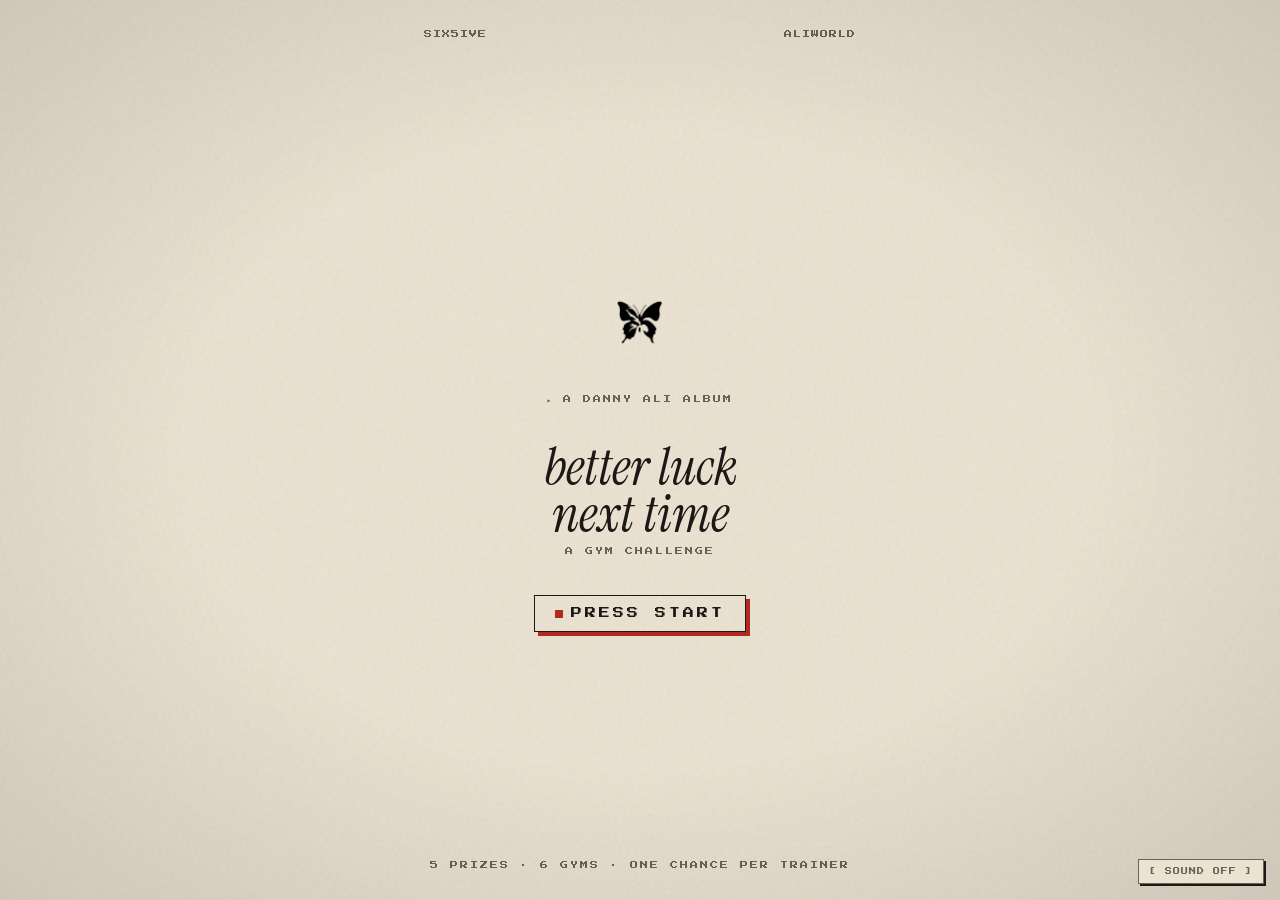
==== index.html @ f15f742d "launch BLNT" ====
<!DOCTYPE html>
<html lang="en">
<head>
<meta charset="UTF-8">
<meta name="viewport" content="width=device-width, initial-scale=1.0, viewport-fit=cover">
<meta name="theme-color" content="#ebe2d2">
<title>BETTER LUCK NEXT TIME — aliworld</title>
<link rel="preconnect" href="https://fonts.googleapis.com">
<link rel="preconnect" href="https://fonts.gstatic.com" crossorigin>
<link href="https://fonts.googleapis.com/css2?family=Press+Start+2P&family=Instrument+Serif:ital@0;1&family=Caveat:wght@400&family=JetBrains+Mono:wght@300;400&display=swap" rel="stylesheet">
<link rel="stylesheet" href="styles/base.css">
<link rel="stylesheet" href="styles/game.css">
</head>
<body>

<button id="mute-btn" class="mute">[ sound off ]</button>

<div class="app">

<!-- ============= TITLE SCREEN ============= -->
<div id="screen-title" class="screen active">
  <div class="sys">
    <span>six5ive</span>
    <span>aliworld</span>
  </div>

  <div class="core">
    <img src="assets/butterfly.png" class="butterfly" alt="">
    <div class="album-mark">▸ a danny ali album</div>
    <div>
      <h1 class="title">better luck<br>next time</h1>
      <div class="by">a gym challenge</div>
    </div>
    <button id="title-start" class="start-btn">
      <span class="blink"></span>press start
    </button>
  </div>

  <div id="title-foot" class="foot">5 prizes · 6 gyms · one chance per trainer</div>
</div>

<!-- ============= COLD OPEN ============= -->
<div id="screen-coldopen" class="screen dark">
  <div class="sys">
    <span>aliworld / unknown</span>
    <span>?:??</span>
  </div>

  <div class="room">
    <div class="walls"></div>
    <div id="coldopen-narration" class="narration"></div>
    <div id="coldopen-wild" class="wild" style="display:none">
      <div class="wild-sprite"><img src="assets/sprites/creature-omen.png" alt=""></div>
      <div class="wild-text">a wild thing<br><span class="red">appeared.</span></div>
    </div>
  </div>

  <div id="coldopen-battle" class="battle-ui" style="display:none">
    <div>
      <div class="hp-row">
        <span>you</span>
        <span class="red">hp critical</span>
      </div>
      <div class="hp-bar"></div>
    </div>

    <div class="moves-cold">
      <button id="coldopen-strike" class="move-cold">
        <span>strike</span>
        <span class="arrow">▸</span>
      </button>
      <button class="move-cold disabled">slip · locked</button>
      <button class="move-cold disabled">lock in · locked</button>
      <button class="move-cold disabled">fold · locked</button>
    </div>

    <div class="footer-line">no way out but through.</div>
  </div>
</div>

<!-- ============= TITLE CARD (transition after cold open) ============= -->
<div id="screen-titlecard" class="screen">
  <div class="title-big">better luck<br>next time</div>
  <button id="title-card-continue" class="btn" style="opacity: 0; transition: opacity 1s; max-width: 280px;">▸ continue</button>
</div>

<!-- ============= TRAINER CARD ============= -->
<div id="screen-trainer" class="screen">
  <div class="sys">
    <span>aliworld / arrival</span>
    <span>trainer registration</span>
  </div>

  <div class="head">
    <div class="pre">▸ track 03 plays</div>
    <h1>what's yo name?</h1>
    <div class="sub">tell aliworld who you are</div>
  </div>

  <div class="card">
    <div class="card-header">
      <div class="card-title">trainer card</div>
      <div class="card-id">id no.<span class="num">#000247</span></div>
    </div>

    <div class="card-row">
      <div class="portrait">
        <img src="assets/sprites/player.png" alt="">
      </div>
      <div class="fields">
        <div class="field">
          <label>name</label>
          <input id="trainer-name" type="text" placeholder="any name will do" maxlength="20">
        </div>
        <div class="field">
          <label>where to find you</label>
          <input id="trainer-email" type="email" placeholder="your email">
        </div>
      </div>
    </div>

    <div class="meta-grid">
      <div class="meta-item">
        <span class="meta-label">region</span>
        <span class="meta-value">aliworld</span>
      </div>
      <div class="meta-item">
        <span class="meta-label">status</span>
        <span class="meta-value red">unproven</span>
      </div>
      <div class="meta-item">
        <span class="meta-label">badges</span>
        <span class="meta-value">0 / 6</span>
      </div>
      <div class="meta-item">
        <span class="meta-label">prize</span>
        <span class="meta-value red">unclaimed</span>
      </div>
    </div>

    <div id="consent-toggle" class="consent">
      <span class="check"></span>
      <span>emails about prizes &amp; the album. one prize per trainer.</span>
    </div>
  </div>

  <button id="trainer-submit" class="btn">▸ enter aliworld</button>
  <div id="trainer-next" class="next">next prize · <span class="red">sticker pack</span></div>
</div>

<!-- ============= STARTER SELECT ============= -->
<div id="screen-starter" class="screen">
  <div class="sys">
    <span>aliworld / step 1</span>
    <span>trainer #247</span>
  </div>

  <div class="head">
    <div class="pre">▸ choose your starter</div>
    <h1>only one walks<br>with you</h1>
    <div class="sub">no take backs</div>
  </div>

  <div class="creatures">
    <div class="creature" data-starter="vesper">
      <div class="sprite-mini"><img src="assets/sprites/creature-vesper.png" alt=""></div>
      <div class="meta">
        <div class="name">vesper</div>
        <div class="type">memory / dusk</div>
        <div class="lyric">— for those who survive</div>
      </div>
      <div class="arrow">▸</div>
    </div>
    <div class="creature" data-starter="omen">
      <div class="sprite-mini"><img src="assets/sprites/creature-omen.png" alt=""></div>
      <div class="meta">
        <div class="name">omen</div>
        <div class="type">sign / luck</div>
        <div class="lyric">— for those who walk before the storm</div>
      </div>
      <div class="arrow">▸</div>
    </div>
    <div class="creature" data-starter="hunger">
      <div class="sprite-mini"><img src="assets/sprites/creature-hunger.png" alt=""></div>
      <div class="meta">
        <div class="name">hunger</div>
        <div class="type">heart / risk</div>
        <div class="lyric">— for those who can't wait</div>
      </div>
      <div class="arrow">▸</div>
    </div>
  </div>

  <div class="submit">
    <div class="pick-line">picked · <span class="red" id="starter-pick">none</span></div>
    <button id="starter-submit" class="btn">▸ choose your starter</button>
  </div>
</div>

<!-- ============= WORLD MAP ============= -->
<div id="screen-map" class="screen">
  <div class="sys">
    <span>aliworld / map</span>
    <span>trainer</span>
  </div>

  <div class="head">
    <div id="map-track" class="pre">▸ track 04 plays</div>
    <h1 id="map-title">find my way</h1>
    <div class="sub">six gyms stand between you and danny</div>
  </div>

  <div class="progress">
    <span class="progress-label">badges</span>
    <div id="map-badges" class="badges-row"></div>
  </div>

  <div id="map-gyms" class="gyms"></div>

  <div id="map-message" class="next-msg"></div>
  <button id="map-enter" class="btn">▸ enter gym 1</button>
</div>

<!-- ============= BATTLE ============= -->
<div id="screen-battle" class="screen">
  <div class="sys">
    <span>aliworld / battle</span>
    <span id="battle-run">run #01</span>
  </div>

  <div class="gym-head">
    <div id="battle-gym-num" class="gym-meta">gym 1 / 6</div>
    <div id="battle-gym-name" class="gym-name">hold me back</div>
  </div>

  <div class="arena">
    <!-- opponent (top) -->
    <div class="combatant opp">
      <div class="sprite-box">
        <img src="" alt="">
      </div>
      <div class="info">
        <div class="info-row">
          <div>
            <div id="opp-role" class="role">the gatekeeper sends</div>
            <div id="opp-name" class="creature-name">stonemaw</div>
          </div>
          <div id="opp-lvl" class="lvl">l10</div>
        </div>
        <div class="hp-row">
          <span class="hp-label">hp</span>
          <div class="hp-bar"><div id="opp-hp-fill" class="hp-fill" style="width: 100%"></div></div>
        </div>
        <div id="opp-hp-text" class="hp-text">100 / 100</div>
      </div>
    </div>

    <!-- player (bottom) -->
    <div class="combatant you">
      <div class="sprite-box">
        <img src="" alt="">
      </div>
      <div class="info">
        <div class="info-row">
          <div id="you-lvl" class="lvl">l8</div>
          <div>
            <div class="role">you sent</div>
            <div id="you-name" class="creature-name">vesper</div>
          </div>
        </div>
        <div class="hp-row">
          <span class="hp-label">hp</span>
          <div class="hp-bar"><div id="you-hp-fill" class="hp-fill" style="width: 100%"></div></div>
        </div>
        <div id="you-hp-text" class="hp-text">100 / 100</div>
      </div>
    </div>
  </div>

  <div id="battle-log" class="log"></div>

  <div id="battle-moves" class="moves">
    <button class="move" data-move="strike">strike<span class="pp">15-25 dmg</span></button>
    <button class="move" data-move="slip">slip<span class="pp">halve next hit</span></button>
    <button class="move" data-move="lockin">lock in<span class="pp">1.5x next strike</span></button>
    <button class="move danger" data-move="fold">fold<span class="pp">forfeit run</span></button>
  </div>
</div>

<!-- ============= LOSS ============= -->
<div id="screen-loss" class="screen">
  <div class="sys">
    <span>aliworld / ended</span>
    <span>run ended</span>
  </div>

  <div class="head">
    <div class="pre">▸ <span id="loss-creature">your starter</span> fainted</div>
    <h1>better luck<br>next time</h1>
  </div>

  <div class="card">
    <div class="card-inner">
      <div class="card-top">
        <div>
          fell at
          <span class="red" id="loss-gym-num">gym 1</span>
        </div>
        <div>
          card
          <span class="red" id="loss-card-num">#000001</span>
        </div>
      </div>

      <div class="card-center">
        <img src="assets/butterfly.png" class="card-butterfly" alt="">
        <div class="verdict-serif">almost.<br>not yet.</div>
        <div id="loss-badges" class="badges-card-row"></div>
        <div id="loss-cleared" class="stat-line">0 / 6 cleared</div>
        <div id="loss-lore" class="lore">better luck doesn't come twice.</div>
      </div>

      <div class="card-bottom">
        <div class="tags">
          <span class="red">@officialdannyali</span><br>
          <span class="red">@ssix5ive</span>
        </div>
        <div class="signature">— d.a.</div>
      </div>
    </div>
  </div>

  <div class="actions">
    <button id="loss-share" class="btn">▸ share to ig story</button>
    <div class="action-row">
      <button id="loss-again" class="btn btn-ghost">play again</button>
      <button id="loss-exit" class="btn btn-ghost">exit</button>
    </div>
  </div>
</div>

<!-- ============= CHAMPION ============= -->
<div id="screen-champion" class="screen">
  <div class="sys">
    <span>aliworld / champion</span>
    <span>run cleared</span>
  </div>

  <div class="butterfly-wrap">
    <div class="butterfly-rings">
      <div class="ring"></div>
      <div class="ring"></div>
      <div class="ring"></div>
    </div>
    <img src="assets/butterfly.png" class="butterfly" alt="">
  </div>

  <div class="head">
    <div class="pre">▸ danny ali defeated</div>
    <h1>you cleared<br>aliworld</h1>
    <div class="pixel-stamp">▸ champion</div>
  </div>

  <div class="summary">
    <div class="stat">
      <div class="stat-label">runs</div>
      <div id="champ-runs" class="stat-value">01</div>
    </div>
    <div class="stat">
      <div class="stat-label">badges</div>
      <div class="stat-value red">6 / 6</div>
    </div>
    <div class="stat">
      <div class="stat-label">starter</div>
      <div id="champ-starter" class="stat-value">omen</div>
    </div>
  </div>

  <div class="prize-block">
    <div class="prize-label">▸ you have earned</div>
    <div id="champ-prize-name" class="prize-name">free merch pack</div>
    <div id="champ-prize-meta" class="prize-meta">one of five prizes<span class="red">three left</span></div>
  </div>

  <div id="champ-email-conf" class="email-conf">we'll reach <strong>your@email.com</strong> within 24 hours.</div>

  <div class="actions">
    <button id="champ-share" class="btn">▸ share to ig story</button>
    <button id="champ-exit" class="btn btn-ghost">exit</button>
  </div>

  <div class="signature-bot">— d.a.</div>
</div>

</div>

<script src="scripts/data.js"></script>
<script src="scripts/support.js"></script>
<script src="scripts/battle.js"></script>
<script src="scripts/game.js"></script>
</body>
</html>
---- styles/base.css ----
/* base.css — shared across all screens */

:root {
  --cream: #ebe2d2;
  --cream-2: #d8cdba;
  --cream-3: #f5ecdc;
  --ink: #1c1815;
  --ink-dim: #6b6258;
  --accent: #b32a1f;
  --accent-dim: #7a2018;
  --hp-green: #6b8a4a;
  --hp-yellow: #c9a040;
  --hp-red: #b32a1f;
  --shadow: rgba(28, 24, 21, 0.18);
}

* { margin: 0; padding: 0; box-sizing: border-box; }

html, body {
  background: var(--cream);
  color: var(--ink);
  min-height: 100vh;
  min-height: 100dvh;
  font-family: 'Press Start 2P', 'JetBrains Mono', monospace;
  -webkit-font-smoothing: antialiased;
  overflow-x: hidden;
}

body {
  position: relative;
}

/* paper grain */
body::before {
  content: '';
  position: fixed;
  inset: 0;
  pointer-events: none;
  z-index: 100;
  background-image: url("data:image/svg+xml,%3Csvg viewBox='0 0 240 240' xmlns='http://www.w3.org/2000/svg'%3E%3Cfilter id='n'%3E%3CfeTurbulence type='fractalNoise' baseFrequency='0.92' numOctaves='2'/%3E%3C/filter%3E%3Crect width='100%25' height='100%25' filter='url(%23n)' opacity='0.18'/%3E%3C/svg%3E");
  mix-blend-mode: multiply;
  opacity: 0.45;
}

/* vignette */
body::after {
  content: '';
  position: fixed;
  inset: 0;
  pointer-events: none;
  z-index: 99;
  background: radial-gradient(ellipse at center, transparent 50%, rgba(28, 24, 21, 0.12) 100%);
}

.app {
  min-height: 100vh;
  min-height: 100dvh;
  position: relative;
  z-index: 1;
}

/* screens layer on top of each other, only one visible */
.screen {
  display: none;
  min-height: 100vh;
  min-height: 100dvh;
  max-width: 480px;
  margin: 0 auto;
  padding: 28px 24px;
  flex-direction: column;
  position: relative;
  animation: fadeIn 0.5s ease-out;
}
.screen.active {
  display: flex;
}

@keyframes fadeIn {
  from { opacity: 0; transform: translateY(8px); }
  to { opacity: 1; transform: translateY(0); }
}

/* dark variant for cold open */
.screen.dark {
  background: #14110e;
  color: var(--cream);
}

/* system header — small text top corners */
.sys {
  font-family: 'Press Start 2P', monospace;
  font-size: 8px;
  letter-spacing: 1px;
  color: var(--ink-dim);
  text-transform: uppercase;
  display: flex;
  justify-content: space-between;
  line-height: 1.6;
  margin-bottom: 24px;
}
.dark .sys {
  color: rgba(235, 226, 210, 0.4);
}

/* mute toggle (bottom right, out of the way) */
.mute {
  position: fixed;
  bottom: 16px;
  right: 16px;
  z-index: 200;
  background: var(--cream);
  border: 1px solid var(--ink-dim);
  color: var(--ink-dim);
  font-family: 'Press Start 2P', monospace;
  font-size: 7px;
  letter-spacing: 1px;
  text-transform: uppercase;
  padding: 8px 10px;
  cursor: pointer;
  transition: all 0.15s;
  box-shadow: 2px 2px 0 var(--ink);
}
.mute:hover {
  border-color: var(--ink);
  color: var(--ink);
}
.dark .mute {
  border-color: rgba(235, 226, 210, 0.3);
  color: rgba(235, 226, 210, 0.5);
}

/* shared button */
.btn {
  background: var(--ink);
  color: var(--cream);
  border: none;
  padding: 14px 18px;
  font-family: 'Press Start 2P', monospace;
  font-size: 10px;
  letter-spacing: 2px;
  text-transform: uppercase;
  cursor: pointer;
  box-shadow: 4px 4px 0 var(--accent);
  transition: all 0.15s;
  width: 100%;
  text-align: center;
  display: inline-block;
}
.btn:hover, .btn:active {
  transform: translate(2px, 2px);
  box-shadow: 2px 2px 0 var(--accent);
}
.btn:disabled {
  opacity: 0.4;
  cursor: not-allowed;
}
.btn-ghost {
  background: transparent;
  color: var(--ink);
  border: 1px solid var(--ink);
  box-shadow: none;
}
.btn-ghost:hover {
  background: var(--ink);
  color: var(--cream);
  transform: none;
  box-shadow: none;
}

/* utility */
.serif {
  font-family: 'Instrument Serif', serif;
  font-style: italic;
  font-weight: 400;
  letter-spacing: -0.01em;
}
.pixel {
  font-family: 'Press Start 2P', monospace;
  letter-spacing: 1px;
  text-transform: uppercase;
}
.red { color: var(--accent); }
.dim { color: var(--ink-dim); }

.dotted-line {
  border: none;
  border-top: 1px dashed var(--ink-dim);
  margin: 12px 0;
}
.solid-line {
  border: none;
  border-top: 1px solid var(--ink);
}

/* sprite display — sprites have black bg, we frame them as portrait cards */
.sprite-frame {
  background: #14110e;
  border: 1px solid var(--ink);
  display: flex;
  align-items: center;
  justify-content: center;
  overflow: hidden;
  position: relative;
}
.sprite-frame img {
  image-rendering: pixelated;
  image-rendering: -moz-crisp-edges;
  max-width: 100%;
  max-height: 100%;
  display: block;
}

/* responsive */
@media (max-width: 380px) {
  .screen { padding: 20px 16px; }
}
---- styles/game.css ----
/* game.css — screen-specific styles */

/* ==================== COLD OPEN ==================== */
#screen-coldopen .room {
  flex: 1;
  display: flex;
  flex-direction: column;
  align-items: center;
  justify-content: center;
  text-align: center;
  margin: 24px 0;
  position: relative;
  min-height: 280px;
}

#screen-coldopen .walls {
  position: absolute;
  inset: 0;
  border: 1px solid rgba(235, 226, 210, 0.3);
  animation: closeIn 6s ease-in-out infinite;
}
#screen-coldopen .walls::before {
  content: '';
  position: absolute;
  inset: 8px;
  border: 1px solid rgba(235, 226, 210, 0.15);
}
#screen-coldopen .walls::after {
  content: '';
  position: absolute;
  inset: 16px;
  border: 1px dashed rgba(179, 42, 31, 0.3);
}
@keyframes closeIn {
  0%, 100% { transform: scale(1); }
  50% { transform: scale(0.97); }
}

#screen-coldopen .narration {
  position: relative;
  z-index: 2;
  font-family: 'Instrument Serif', serif;
  font-style: italic;
  font-size: 18px;
  color: rgba(235, 226, 210, 0.85);
  line-height: 1.6;
  padding: 24px;
  max-width: 320px;
}

#screen-coldopen .wild {
  position: relative;
  z-index: 2;
  display: flex;
  flex-direction: column;
  align-items: center;
  gap: 16px;
  padding: 24px 0;
}
#screen-coldopen .wild-sprite {
  width: 120px;
  height: 120px;
  display: flex;
  align-items: center;
  justify-content: center;
  animation: shudder 0.8s ease-in-out infinite;
}
#screen-coldopen .wild-sprite img {
  width: 100%;
  height: 100%;
  object-fit: contain;
  image-rendering: pixelated;
  filter: drop-shadow(0 0 12px rgba(179, 42, 31, 0.5));
}
@keyframes shudder {
  0%, 100% { transform: translate(0, 0); }
  25% { transform: translate(-2px, 1px); }
  75% { transform: translate(2px, -1px); }
}
#screen-coldopen .wild-text {
  font-family: 'Press Start 2P', monospace;
  font-size: 11px;
  letter-spacing: 2px;
  color: var(--cream);
  line-height: 1.8;
  text-transform: uppercase;
}
#screen-coldopen .wild-text .red { color: var(--accent); }

#screen-coldopen .battle-ui {
  border-top: 1px solid rgba(235, 226, 210, 0.3);
  padding-top: 20px;
  display: flex;
  flex-direction: column;
  gap: 16px;
}
#screen-coldopen .hp-row {
  display: flex;
  justify-content: space-between;
  align-items: baseline;
  font-family: 'Press Start 2P', monospace;
  font-size: 9px;
  letter-spacing: 1px;
  color: var(--cream);
  text-transform: uppercase;
}
#screen-coldopen .hp-row .red { color: var(--accent); }
#screen-coldopen .hp-bar {
  height: 4px;
  background: rgba(235, 226, 210, 0.2);
  margin-top: 8px;
  position: relative;
}
#screen-coldopen .hp-bar::after {
  content: '';
  position: absolute;
  left: 0; top: 0;
  height: 100%;
  background: var(--accent);
  width: var(--hp, 12%);
  transition: width 0.6s ease;
}

#screen-coldopen .moves-cold {
  display: grid;
  grid-template-columns: 1fr;
  gap: 8px;
}
#screen-coldopen .move-cold {
  background: transparent;
  border: 1px solid rgba(235, 226, 210, 0.3);
  color: var(--cream);
  padding: 14px 16px;
  font-family: 'Press Start 2P', monospace;
  font-size: 10px;
  letter-spacing: 2px;
  text-transform: uppercase;
  cursor: pointer;
  text-align: left;
  display: flex;
  justify-content: space-between;
  align-items: center;
}
#screen-coldopen .move-cold.disabled {
  opacity: 0.3;
  cursor: not-allowed;
}
#screen-coldopen .move-cold .arrow { color: var(--accent); }
#screen-coldopen .move-cold:hover:not(.disabled) {
  background: rgba(235, 226, 210, 0.05);
}

#screen-coldopen .footer-line {
  text-align: center;
  font-family: 'Instrument Serif', serif;
  font-style: italic;
  font-size: 14px;
  color: rgba(235, 226, 210, 0.6);
  margin-top: 8px;
}

/* ==================== TITLE CARD (intermission) ==================== */
#screen-titlecard {
  background: #0a0a0a;
  color: var(--cream);
  align-items: center;
  justify-content: center;
  text-align: center;
  gap: 32px;
}
#screen-titlecard .title-big {
  font-family: 'Instrument Serif', serif;
  font-style: italic;
  font-size: 48px;
  line-height: 0.95;
  color: var(--cream);
  text-shadow: 3px 3px 0 var(--accent);
  animation: titlePulse 2s ease-in-out infinite;
}
@keyframes titlePulse {
  0%, 100% { opacity: 1; }
  50% { opacity: 0.85; }
}

/* ==================== TITLE SCREEN ==================== */
#screen-title .core {
  flex: 1;
  display: flex;
  flex-direction: column;
  align-items: center;
  justify-content: center;
  text-align: center;
  gap: 40px;
}

#screen-title .butterfly {
  width: 64px;
  height: 64px;
  animation: drift 7s ease-in-out infinite;
}
@keyframes drift {
  0%, 100% { transform: translateY(0); }
  50% { transform: translateY(-4px); }
}

#screen-title .album-mark {
  font-family: 'Press Start 2P', monospace;
  font-size: 8px;
  letter-spacing: 2px;
  color: var(--ink-dim);
  text-transform: uppercase;
}

#screen-title .title {
  font-family: 'Instrument Serif', serif;
  font-style: italic;
  font-size: 52px;
  line-height: 0.9;
  color: var(--ink);
  font-weight: 400;
}

#screen-title .by {
  font-family: 'Press Start 2P', monospace;
  font-size: 8px;
  letter-spacing: 2px;
  color: var(--ink-dim);
  text-transform: uppercase;
  margin-top: 8px;
}

#screen-title .start-btn {
  font-family: 'Press Start 2P', monospace;
  font-size: 11px;
  letter-spacing: 3px;
  color: var(--ink);
  text-transform: uppercase;
  background: none;
  cursor: pointer;
  padding: 12px 20px;
  border: 1px solid var(--ink);
  box-shadow: 4px 4px 0 var(--accent);
  transition: all 0.15s;
}
#screen-title .start-btn:hover {
  transform: translate(2px, 2px);
  box-shadow: 2px 2px 0 var(--accent);
}
#screen-title .start-btn .blink {
  display: inline-block;
  width: 8px;
  height: 8px;
  background: var(--accent);
  margin-right: 8px;
  vertical-align: middle;
  animation: pulse 1.4s ease-in-out infinite;
}
@keyframes pulse {
  0%, 100% { opacity: 1; }
  50% { opacity: 0.2; }
}

#screen-title .foot {
  text-align: center;
  font-family: 'Press Start 2P', monospace;
  font-size: 8px;
  letter-spacing: 2px;
  color: var(--ink-dim);
  text-transform: uppercase;
  line-height: 1.8;
  margin-top: auto;
}

/* ==================== TRAINER CARD ==================== */
#screen-trainer {
  gap: 20px;
}
#screen-trainer .head {
  text-align: center;
  margin-top: 4px;
}
#screen-trainer .head .pre {
  font-family: 'Press Start 2P', monospace;
  font-size: 8px;
  letter-spacing: 2px;
  color: var(--ink-dim);
  text-transform: uppercase;
  margin-bottom: 12px;
}
#screen-trainer .head h1 {
  font-family: 'Instrument Serif', serif;
  font-style: italic;
  font-size: 38px;
  line-height: 1;
  color: var(--ink);
  font-weight: 400;
}
#screen-trainer .head .sub {
  font-family: 'Press Start 2P', monospace;
  font-size: 9px;
  letter-spacing: 2px;
  color: var(--ink-dim);
  text-transform: uppercase;
  margin-top: 12px;
}

#screen-trainer .card {
  background: var(--cream-3);
  padding: 20px;
  box-shadow: 6px 6px 0 var(--ink), 12px 12px 0 var(--accent);
}
#screen-trainer .card-header {
  display: flex;
  justify-content: space-between;
  border-bottom: 1px solid var(--ink);
  padding-bottom: 12px;
  margin-bottom: 16px;
}
#screen-trainer .card-title {
  font-family: 'Press Start 2P', monospace;
  font-size: 11px;
  letter-spacing: 2px;
  color: var(--ink);
  text-transform: uppercase;
}
#screen-trainer .card-id {
  font-family: 'Press Start 2P', monospace;
  font-size: 7px;
  letter-spacing: 1px;
  color: var(--accent);
  text-align: right;
  text-transform: uppercase;
  line-height: 1.6;
}
#screen-trainer .card-id .num {
  color: var(--ink);
  font-size: 10px;
  display: block;
  margin-top: 2px;
}
#screen-trainer .card-row {
  display: flex;
  gap: 16px;
}
#screen-trainer .portrait {
  width: 80px;
  height: 100px;
  flex-shrink: 0;
}
#screen-trainer .portrait img {
  width: 100%;
  height: 100%;
  object-fit: contain;
}
#screen-trainer .fields {
  flex: 1;
  display: flex;
  flex-direction: column;
  gap: 12px;
}
#screen-trainer .field label {
  display: block;
  font-family: 'Press Start 2P', monospace;
  font-size: 7px;
  letter-spacing: 1px;
  color: var(--ink-dim);
  text-transform: uppercase;
  margin-bottom: 4px;
}
#screen-trainer .field input {
  width: 100%;
  background: transparent;
  border: none;
  border-bottom: 1px solid var(--ink);
  font-family: 'Instrument Serif', serif;
  font-style: italic;
  font-size: 18px;
  padding: 2px 0;
  color: var(--ink);
  outline: none;
}
#screen-trainer .field input::placeholder { color: var(--ink-dim); }
#screen-trainer .field input.error { border-color: var(--accent); }

#screen-trainer .meta-grid {
  display: grid;
  grid-template-columns: 1fr 1fr;
  gap: 12px;
  margin-top: 16px;
  padding-top: 12px;
  border-top: 1px dashed var(--ink-dim);
}
#screen-trainer .meta-item { display: flex; flex-direction: column; gap: 2px; }
#screen-trainer .meta-label {
  font-family: 'Press Start 2P', monospace;
  font-size: 7px;
  letter-spacing: 1px;
  color: var(--ink-dim);
  text-transform: uppercase;
}
#screen-trainer .meta-value {
  font-family: 'Press Start 2P', monospace;
  font-size: 9px;
  letter-spacing: 1px;
  color: var(--ink);
  text-transform: uppercase;
  margin-top: 2px;
}
#screen-trainer .meta-value.red { color: var(--accent); }

#screen-trainer .consent {
  margin-top: 14px;
  display: flex;
  gap: 8px;
  align-items: flex-start;
  font-family: 'Press Start 2P', monospace;
  font-size: 7px;
  letter-spacing: 1px;
  color: var(--ink-dim);
  line-height: 1.8;
  text-transform: uppercase;
  cursor: pointer;
}
#screen-trainer .check {
  width: 12px;
  height: 12px;
  background: var(--accent);
  flex-shrink: 0;
  margin-top: 1px;
  border: 1px solid var(--ink);
}
#screen-trainer .consent.unchecked .check { background: transparent; }

#screen-trainer .next {
  text-align: center;
  font-family: 'Press Start 2P', monospace;
  font-size: 8px;
  letter-spacing: 2px;
  color: var(--ink-dim);
  text-transform: uppercase;
  margin-top: 8px;
}
#screen-trainer .next .red { color: var(--accent); }

/* ==================== STARTER SELECT ==================== */
#screen-starter {
  gap: 24px;
}
#screen-starter .head {
  text-align: center;
}
#screen-starter .head .pre {
  font-family: 'Press Start 2P', monospace;
  font-size: 8px;
  letter-spacing: 2px;
  color: var(--ink-dim);
  text-transform: uppercase;
  margin-bottom: 12px;
}
#screen-starter .head h1 {
  font-family: 'Instrument Serif', serif;
  font-style: italic;
  font-size: 30px;
  line-height: 1.05;
  color: var(--ink);
  font-weight: 400;
}
#screen-starter .head .sub {
  font-family: 'Press Start 2P', monospace;
  font-size: 8px;
  letter-spacing: 2px;
  color: var(--ink-dim);
  text-transform: uppercase;
  margin-top: 12px;
}

#screen-starter .creatures {
  display: flex;
  flex-direction: column;
}
#screen-starter .creature {
  display: flex;
  gap: 14px;
  padding: 14px 0;
  border-top: 1px solid var(--ink);
  cursor: pointer;
  position: relative;
  align-items: center;
  transition: padding 0.2s, background 0.2s;
}
#screen-starter .creature:last-child { border-bottom: 1px solid var(--ink); }
#screen-starter .creature.selected {
  padding-left: 14px;
  background: rgba(28, 24, 21, 0.04);
}
#screen-starter .creature.selected::before {
  content: '';
  position: absolute;
  left: 0;
  top: 0;
  bottom: 0;
  width: 4px;
  background: var(--accent);
}
#screen-starter .sprite-mini {
  width: 60px;
  height: 70px;
  flex-shrink: 0;
  background: #14110e;
  display: flex;
  align-items: center;
  justify-content: center;
  border: 1px solid var(--ink);
}
#screen-starter .sprite-mini img {
  width: 90%;
  height: 90%;
  object-fit: contain;
  image-rendering: pixelated;
}
#screen-starter .meta { flex: 1; display: flex; flex-direction: column; gap: 4px; }
#screen-starter .name {
  font-family: 'Press Start 2P', monospace;
  font-size: 13px;
  letter-spacing: 2px;
  color: var(--ink);
  text-transform: uppercase;
}
#screen-starter .type {
  font-family: 'Press Start 2P', monospace;
  font-size: 7px;
  letter-spacing: 1px;
  color: var(--ink-dim);
  text-transform: uppercase;
}
#screen-starter .lyric {
  font-family: 'Instrument Serif', serif;
  font-style: italic;
  font-size: 13px;
  color: var(--ink-dim);
  margin-top: 2px;
}
#screen-starter .creature.selected .lyric { color: var(--accent); }
#screen-starter .arrow {
  font-family: 'Press Start 2P', monospace;
  font-size: 12px;
  color: var(--ink-dim);
  flex-shrink: 0;
  opacity: 0;
}
#screen-starter .creature.selected .arrow { opacity: 1; color: var(--accent); }

#screen-starter .submit {
  margin-top: auto;
  display: flex;
  flex-direction: column;
  gap: 12px;
}
#screen-starter .pick-line {
  text-align: center;
  font-family: 'Press Start 2P', monospace;
  font-size: 8px;
  letter-spacing: 2px;
  color: var(--ink-dim);
  text-transform: uppercase;
}
#screen-starter .pick-line .red { color: var(--accent); }

/* ==================== WORLD MAP ==================== */
#screen-map { gap: 20px; }
#screen-map .head { text-align: center; }
#screen-map .head .pre {
  font-family: 'Press Start 2P', monospace;
  font-size: 8px;
  letter-spacing: 2px;
  color: var(--ink-dim);
  text-transform: uppercase;
  margin-bottom: 12px;
}
#screen-map .head h1 {
  font-family: 'Instrument Serif', serif;
  font-style: italic;
  font-size: 32px;
  line-height: 1;
  color: var(--ink);
}
#screen-map .head .sub {
  font-family: 'Press Start 2P', monospace;
  font-size: 8px;
  letter-spacing: 2px;
  color: var(--ink-dim);
  text-transform: uppercase;
  margin-top: 12px;
}

#screen-map .progress {
  display: flex;
  align-items: center;
  justify-content: center;
  gap: 8px;
  padding: 12px 0;
  border-top: 1px solid var(--ink);
  border-bottom: 1px solid var(--ink);
}
#screen-map .progress-label {
  font-family: 'Press Start 2P', monospace;
  font-size: 8px;
  letter-spacing: 1px;
  color: var(--ink-dim);
  text-transform: uppercase;
}
#screen-map .badges-row { display: flex; gap: 6px; }
#screen-map .b {
  width: 10px;
  height: 10px;
  background: transparent;
  border: 1px solid var(--ink-dim);
}
#screen-map .b.lit { background: var(--ink); border-color: var(--ink); }
#screen-map .b.curr {
  background: var(--accent);
  border-color: var(--accent);
  animation: bpulse 1.6s ease-in-out infinite;
}
@keyframes bpulse { 50% { opacity: 0.5; } }

#screen-map .gyms {
  display: flex;
  flex-direction: column;
  position: relative;
}
#screen-map .gyms::before {
  content: '';
  position: absolute;
  left: 23px;
  top: 30px;
  bottom: 30px;
  width: 1px;
  border-left: 1px dashed var(--ink-dim);
}

#screen-map .gym {
  display: flex;
  gap: 14px;
  padding: 14px 0;
  align-items: center;
  position: relative;
  z-index: 1;
}
#screen-map .node {
  width: 48px;
  height: 48px;
  flex-shrink: 0;
  display: flex;
  align-items: center;
  justify-content: center;
  font-family: 'Press Start 2P', monospace;
  font-size: 14px;
  background: var(--cream);
  border: 1px solid var(--ink);
  color: var(--ink);
  position: relative;
}
#screen-map .gym.cleared .node {
  background: var(--ink);
  color: var(--cream);
}
#screen-map .gym.cleared .node::after {
  content: '✓';
  position: absolute;
  top: -6px;
  right: -6px;
  width: 14px;
  height: 14px;
  background: var(--accent);
  color: var(--cream);
  font-size: 8px;
  display: flex;
  align-items: center;
  justify-content: center;
}
#screen-map .gym.current .node {
  background: var(--accent);
  color: var(--cream);
  border-color: var(--accent);
  box-shadow: 0 0 0 4px rgba(179, 42, 31, 0.2);
  animation: glow 2s ease-in-out infinite;
}
@keyframes glow {
  0%, 100% { box-shadow: 0 0 0 4px rgba(179, 42, 31, 0.2); }
  50% { box-shadow: 0 0 0 8px rgba(179, 42, 31, 0.1); }
}
#screen-map .gym.locked .node { color: var(--ink-dim); border-color: var(--ink-dim); }

#screen-map .gym-info { flex: 1; display: flex; flex-direction: column; gap: 3px; }
#screen-map .gym-num {
  font-family: 'Press Start 2P', monospace;
  font-size: 7px;
  letter-spacing: 1px;
  color: var(--ink-dim);
  text-transform: uppercase;
}
#screen-map .gym-name {
  font-family: 'Instrument Serif', serif;
  font-style: italic;
  font-size: 20px;
  line-height: 1.1;
  color: var(--ink);
}
#screen-map .gym.locked .gym-name { color: var(--ink-dim); }
#screen-map .gym.current .gym-name { color: var(--accent); }
#screen-map .gym-leader {
  font-family: 'Press Start 2P', monospace;
  font-size: 7px;
  letter-spacing: 1px;
  color: var(--ink-dim);
  text-transform: uppercase;
  margin-top: 2px;
}
#screen-map .gym.current .gym-leader { color: var(--accent); }
#screen-map .gym-track {
  flex-shrink: 0;
  font-family: 'Press Start 2P', monospace;
  font-size: 7px;
  letter-spacing: 1px;
  color: var(--ink-dim);
  text-transform: uppercase;
  text-align: right;
  line-height: 1.4;
}
#screen-map .gym-track .num {
  color: var(--ink);
  font-size: 9px;
  display: block;
  margin-top: 2px;
}

#screen-map .next-msg {
  text-align: center;
  font-family: 'Instrument Serif', serif;
  font-style: italic;
  font-size: 16px;
  color: var(--ink-dim);
  margin-top: 8px;
}

/* ==================== BATTLE ==================== */
#screen-battle { gap: 14px; padding: 20px 16px; }

#screen-battle .gym-head {
  text-align: center;
  padding-bottom: 10px;
  border-bottom: 1px solid var(--ink);
}
#screen-battle .gym-meta {
  font-family: 'Press Start 2P', monospace;
  font-size: 8px;
  letter-spacing: 2px;
  color: var(--ink-dim);
  text-transform: uppercase;
  margin-bottom: 6px;
}
#screen-battle .gym-name {
  font-family: 'Instrument Serif', serif;
  font-style: italic;
  font-size: 22px;
  color: var(--ink);
  line-height: 1;
}

#screen-battle .arena { display: flex; flex-direction: column; gap: 12px; }
#screen-battle .combatant { display: flex; gap: 10px; align-items: flex-start; }
#screen-battle .combatant.you { flex-direction: row-reverse; }
#screen-battle .combatant.you .info { text-align: right; }
#screen-battle .combatant.you .info-row { flex-direction: row-reverse; }
#screen-battle .combatant.you .hp-row { flex-direction: row-reverse; }

#screen-battle .sprite-box {
  width: 88px;
  height: 88px;
  background: #14110e;
  border: 1px solid var(--ink);
  flex-shrink: 0;
  display: flex;
  align-items: center;
  justify-content: center;
  position: relative;
}
#screen-battle .sprite-box img {
  width: 88%;
  height: 88%;
  object-fit: contain;
  image-rendering: pixelated;
}
#screen-battle .sprite-box.hit { animation: hitFlash 0.3s; }
@keyframes hitFlash {
  0%, 100% { transform: translateX(0); }
  25% { transform: translateX(-4px); }
  75% { transform: translateX(4px); }
}
#screen-battle .sprite-box.faint img { opacity: 0.2; filter: grayscale(1); }

#screen-battle .info {
  flex: 1;
  display: flex;
  flex-direction: column;
  gap: 6px;
  padding-top: 4px;
  min-width: 0;
}
#screen-battle .info-row {
  display: flex;
  justify-content: space-between;
  align-items: baseline;
}
#screen-battle .role {
  font-family: 'Press Start 2P', monospace;
  font-size: 7px;
  letter-spacing: 1px;
  color: var(--ink-dim);
  text-transform: uppercase;
  margin-bottom: 2px;
}
#screen-battle .creature-name {
  font-family: 'Press Start 2P', monospace;
  font-size: 11px;
  letter-spacing: 1px;
  color: var(--ink);
  text-transform: uppercase;
}
#screen-battle .lvl {
  font-family: 'Press Start 2P', monospace;
  font-size: 8px;
  letter-spacing: 1px;
  color: var(--ink-dim);
  text-transform: uppercase;
}

#screen-battle .hp-row {
  display: flex;
  align-items: center;
  gap: 6px;
}
#screen-battle .hp-label {
  font-family: 'Press Start 2P', monospace;
  font-size: 7px;
  color: var(--accent);
  text-transform: uppercase;
}
#screen-battle .hp-bar {
  flex: 1;
  height: 6px;
  background: rgba(28, 24, 21, 0.15);
  border: 1px solid var(--ink);
}
#screen-battle .hp-fill {
  height: 100%;
  background: var(--ink);
  transition: width 0.6s ease, background 0.3s;
}
#screen-battle .hp-fill.medium { background: var(--hp-yellow); }
#screen-battle .hp-fill.low { background: var(--accent); }
#screen-battle .hp-text {
  font-family: 'Press Start 2P', monospace;
  font-size: 8px;
  color: var(--ink-dim);
}

#screen-battle .log {
  border: 1px solid var(--ink);
  padding: 12px 14px;
  background: rgba(255, 255, 255, 0.3);
  min-height: 64px;
  font-family: 'Press Start 2P', monospace;
  font-size: 10px;
  letter-spacing: 1px;
  color: var(--ink);
  text-transform: lowercase;
  line-height: 1.7;
  box-shadow: 3px 3px 0 var(--ink);
}
#screen-battle .log p {
  margin: 2px 0;
  animation: typeIn 0.25s ease-out;
}
@keyframes typeIn {
  from { opacity: 0; transform: translateX(-4px); }
  to { opacity: 1; transform: translateX(0); }
}
#screen-battle .log .arrow { color: var(--accent); margin-right: 6px; }
#screen-battle .log .dim { color: var(--ink-dim); }

#screen-battle .moves {
  display: grid;
  grid-template-columns: 1fr 1fr;
  gap: 8px;
}
#screen-battle .move {
  background: var(--cream);
  border: 1px solid var(--ink);
  color: var(--ink);
  padding: 12px 14px;
  font-family: 'Press Start 2P', monospace;
  font-size: 10px;
  letter-spacing: 1px;
  text-transform: uppercase;
  cursor: pointer;
  text-align: left;
  box-shadow: 3px 3px 0 var(--ink);
  transition: all 0.1s;
  display: flex;
  flex-direction: column;
  gap: 4px;
}
#screen-battle .move:hover:not(:disabled) {
  transform: translate(2px, 2px);
  box-shadow: 1px 1px 0 var(--ink);
}
#screen-battle .move:disabled { opacity: 0.4; cursor: not-allowed; }
#screen-battle .move .pp {
  font-size: 7px;
  color: var(--ink-dim);
  text-transform: lowercase;
  letter-spacing: 0;
}
#screen-battle .move.danger { color: var(--accent); }
#screen-battle .move.danger .pp { color: var(--accent); }

/* ==================== LOSS / CHAMPION ==================== */
#screen-loss, #screen-champion { gap: 20px; }

#screen-loss .head, #screen-champion .head {
  text-align: center;
  display: flex;
  flex-direction: column;
  gap: 12px;
}
#screen-loss .head .pre, #screen-champion .head .pre {
  font-family: 'Press Start 2P', monospace;
  font-size: 8px;
  letter-spacing: 2px;
  color: var(--ink-dim);
  text-transform: uppercase;
}
#screen-loss .head h1 {
  font-family: 'Instrument Serif', serif;
  font-style: italic;
  font-size: 36px;
  line-height: 0.95;
  color: var(--ink);
}
#screen-champion .head h1 {
  font-family: 'Instrument Serif', serif;
  font-style: italic;
  font-size: 42px;
  line-height: 0.95;
  color: var(--ink);
}
#screen-champion .pixel-stamp {
  font-family: 'Press Start 2P', monospace;
  font-size: 10px;
  letter-spacing: 3px;
  color: var(--accent);
  text-transform: uppercase;
}

/* loss card */
#screen-loss .card {
  width: 100%;
  aspect-ratio: 9 / 14;
  max-height: 60vh;
  background: var(--cream-3);
  position: relative;
  box-shadow: 6px 6px 0 var(--ink), 12px 12px 0 var(--accent);
  margin: 4px auto 8px;
}
#screen-loss .card-inner {
  width: 100%;
  height: 100%;
  padding: 24px 20px;
  display: flex;
  flex-direction: column;
  justify-content: space-between;
}
#screen-loss .card-top {
  display: flex;
  justify-content: space-between;
  border-bottom: 1px dashed var(--ink-dim);
  padding-bottom: 10px;
  font-family: 'Press Start 2P', monospace;
  font-size: 7px;
  letter-spacing: 1px;
  color: var(--ink-dim);
  text-transform: uppercase;
}
#screen-loss .card-top .red { color: var(--accent); display: block; font-size: 9px; margin-top: 4px; }

#screen-loss .card-center {
  flex: 1;
  display: flex;
  flex-direction: column;
  align-items: center;
  justify-content: center;
  text-align: center;
  gap: 16px;
}
#screen-loss .card-butterfly { width: 36px; height: 36px; opacity: 0.7; }
#screen-loss .verdict-serif {
  font-family: 'Instrument Serif', serif;
  font-style: italic;
  font-size: 28px;
  line-height: 1;
  color: var(--ink);
}
#screen-loss .lore {
  font-family: 'Instrument Serif', serif;
  font-style: italic;
  font-size: 13px;
  line-height: 1.4;
  color: rgba(28, 24, 21, 0.7);
  max-width: 220px;
}

#screen-loss .badges-card-row { display: flex; gap: 6px; justify-content: center; }
#screen-loss .b-card { width: 10px; height: 10px; }
#screen-loss .b-card.lit { background: var(--ink); }
#screen-loss .b-card.fell { background: var(--accent); }
#screen-loss .b-card.dim { background: transparent; border: 1px solid var(--ink-dim); }

#screen-loss .stat-line {
  font-family: 'Press Start 2P', monospace;
  font-size: 8px;
  letter-spacing: 1px;
  color: var(--ink-dim);
  text-transform: uppercase;
}

#screen-loss .card-bottom {
  border-top: 1px dashed var(--ink-dim);
  padding-top: 10px;
  display: flex;
  justify-content: space-between;
  align-items: flex-end;
  font-family: 'Press Start 2P', monospace;
  font-size: 7px;
  letter-spacing: 1px;
  color: var(--ink-dim);
  text-transform: uppercase;
}
#screen-loss .tags { line-height: 1.7; }
#screen-loss .tags .red { color: var(--accent); }
#screen-loss .signature {
  font-family: 'Caveat', cursive;
  font-size: 18px;
  color: var(--ink);
  text-transform: none;
  letter-spacing: 0;
}

/* champion */
#screen-champion {
  gap: 24px;
}
#screen-champion .butterfly-wrap {
  display: flex;
  justify-content: center;
  margin: 16px 0 8px;
  position: relative;
}
#screen-champion .butterfly {
  width: 80px;
  height: 80px;
  animation: float 4s ease-in-out infinite;
  position: relative;
  z-index: 2;
}
@keyframes float {
  0%, 100% { transform: translateY(0); }
  50% { transform: translateY(-6px); }
}
#screen-champion .butterfly-rings {
  position: absolute;
  top: 50%;
  left: 50%;
  transform: translate(-50%, -50%);
  width: 200px;
  height: 200px;
  z-index: 1;
}
#screen-champion .ring {
  position: absolute;
  top: 50%;
  left: 50%;
  transform: translate(-50%, -50%);
  border: 1px solid var(--accent);
  border-radius: 50%;
  opacity: 0;
  animation: ripple 3s linear infinite;
}
#screen-champion .ring:nth-child(2) { animation-delay: 1s; }
#screen-champion .ring:nth-child(3) { animation-delay: 2s; }
@keyframes ripple {
  0% { width: 80px; height: 80px; opacity: 0.6; }
  100% { width: 220px; height: 220px; opacity: 0; }
}

#screen-champion .summary {
  border-top: 1px dashed var(--ink-dim);
  border-bottom: 1px dashed var(--ink-dim);
  padding: 12px 0;
  display: grid;
  grid-template-columns: 1fr 1fr 1fr;
  gap: 8px;
  text-align: center;
}
#screen-champion .stat { display: flex; flex-direction: column; gap: 4px; }
#screen-champion .stat-label {
  font-family: 'Press Start 2P', monospace;
  font-size: 7px;
  color: var(--ink-dim);
  text-transform: uppercase;
}
#screen-champion .stat-value {
  font-family: 'Press Start 2P', monospace;
  font-size: 12px;
  color: var(--ink);
  text-transform: uppercase;
}
#screen-champion .stat-value.red { color: var(--accent); }

#screen-champion .prize-block {
  background: var(--cream-3);
  padding: 20px 24px;
  box-shadow: 6px 6px 0 var(--ink), 12px 12px 0 var(--accent);
  text-align: center;
  display: flex;
  flex-direction: column;
  gap: 12px;
}
#screen-champion .prize-label {
  font-family: 'Press Start 2P', monospace;
  font-size: 8px;
  letter-spacing: 2px;
  color: var(--ink-dim);
  text-transform: uppercase;
}
#screen-champion .prize-name {
  font-family: 'Instrument Serif', serif;
  font-style: italic;
  font-size: 28px;
  color: var(--ink);
}
#screen-champion .prize-meta {
  font-family: 'Press Start 2P', monospace;
  font-size: 7px;
  letter-spacing: 1px;
  color: var(--ink-dim);
  text-transform: uppercase;
  border-top: 1px dashed var(--ink-dim);
  padding-top: 10px;
  margin-top: 4px;
}
#screen-champion .prize-meta .red { color: var(--accent); display: block; margin-top: 4px; }

#screen-champion .email-conf {
  text-align: center;
  font-family: 'Instrument Serif', serif;
  font-style: italic;
  font-size: 15px;
  color: var(--ink-dim);
  line-height: 1.5;
  padding: 0 8px;
}
#screen-champion .email-conf strong {
  color: var(--ink);
  font-style: italic;
  font-weight: 400;
}

#screen-champion .signature-bot {
  text-align: center;
  font-family: 'Caveat', cursive;
  font-size: 22px;
  color: var(--ink-dim);
}

/* shared action rows */
.actions { display: flex; flex-direction: column; gap: 10px; }
.action-row { display: grid; grid-template-columns: 1fr 1fr; gap: 10px; }

/* toast / error */
.toast {
  position: fixed;
  bottom: 24px;
  left: 50%;
  transform: translateX(-50%);
  background: var(--ink);
  color: var(--cream);
  padding: 12px 20px;
  font-family: 'Press Start 2P', monospace;
  font-size: 9px;
  letter-spacing: 1px;
  text-transform: uppercase;
  z-index: 300;
  box-shadow: 4px 4px 0 var(--accent);
  animation: toastIn 0.3s ease-out;
  max-width: 320px;
  text-align: center;
}
@keyframes toastIn {
  from { opacity: 0; transform: translate(-50%, 20px); }
  to { opacity: 1; transform: translate(-50%, 0); }
}
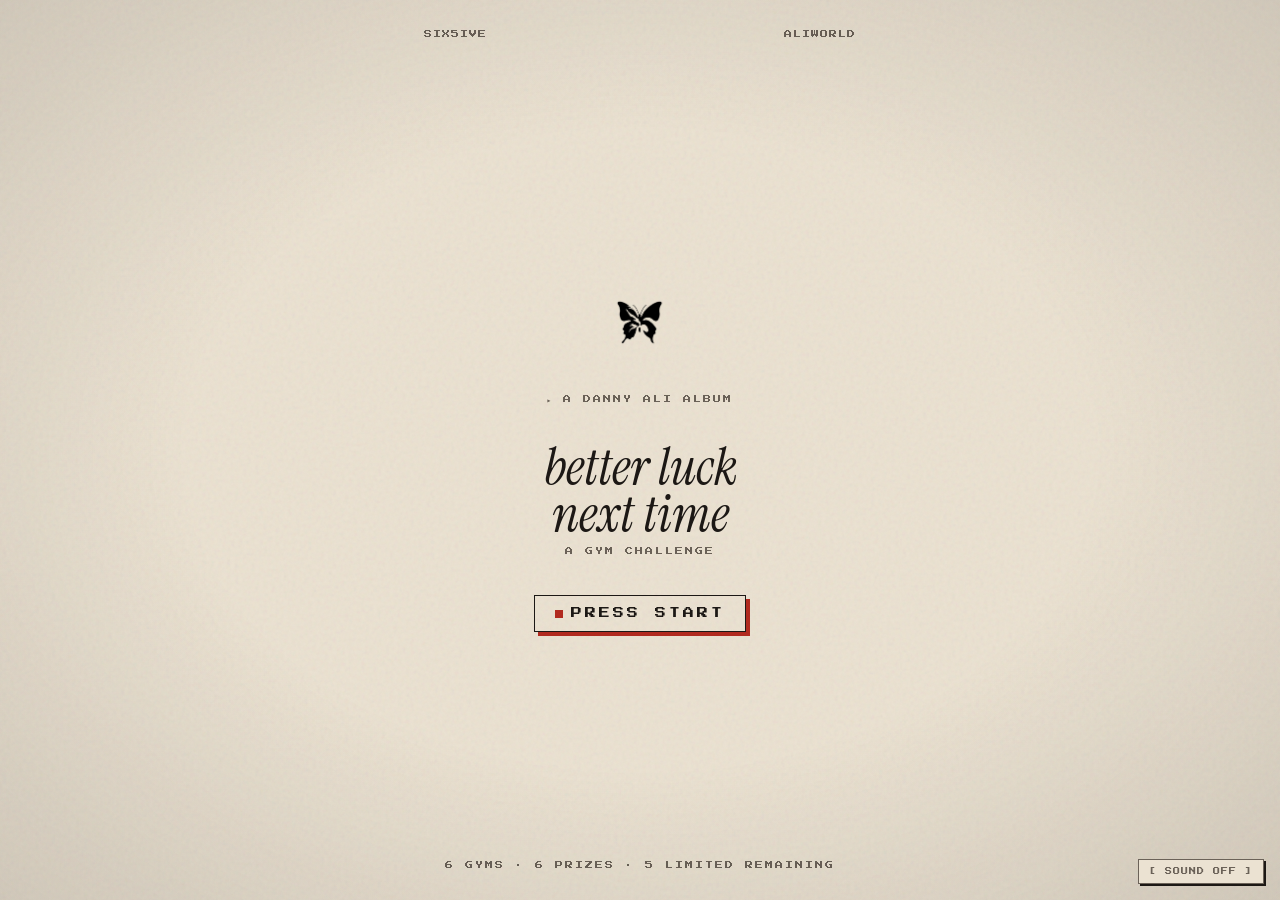
==== commit c3a24504: "fix sprites + battle progression" ====
--- a/index.html
+++ b/index.html
@@ -78,7 +78,7 @@
   </div>
 </div>
 
-<!-- ============= TITLE CARD (transition after cold open) ============= -->
+<!-- ============= TITLE CARD (transition) ============= -->
 <div id="screen-titlecard" class="screen">
   <div class="title-big">better luck<br>next time</div>
   <button id="title-card-continue" class="btn" style="opacity: 0; transition: opacity 1s; max-width: 280px;">▸ continue</button>
@@ -221,6 +221,26 @@
   <button id="map-enter" class="btn">▸ enter gym 1</button>
 </div>
 
+<!-- ============= LEADER REVEAL ============= -->
+<div id="screen-reveal" class="screen">
+  <div class="sys">
+    <span id="reveal-gym-num">gym 1 / 6</span>
+    <span id="reveal-track">track 07</span>
+  </div>
+
+  <div class="reveal-core">
+    <div class="reveal-pre">▸ leader appeared</div>
+    <div class="reveal-portrait">
+      <img id="reveal-leader-img" src="" alt="">
+    </div>
+    <div class="reveal-name pixel" id="reveal-leader-name">the gatekeeper</div>
+    <div class="reveal-quote serif" id="reveal-quote"></div>
+    <div class="reveal-quote-line serif" id="reveal-quote-line"></div>
+  </div>
+
+  <button id="reveal-continue" class="btn">▸ fight</button>
+</div>
+
 <!-- ============= BATTLE ============= -->
 <div id="screen-battle" class="screen">
   <div class="sys">
@@ -234,7 +254,6 @@
   </div>
 
   <div class="arena">
-    <!-- opponent (top) -->
     <div class="combatant opp">
       <div class="sprite-box">
         <img src="" alt="">
@@ -255,7 +274,6 @@
       </div>
     </div>
 
-    <!-- player (bottom) -->
     <div class="combatant you">
       <div class="sprite-box">
         <img src="" alt="">
@@ -296,7 +314,8 @@
 
   <div class="head">
     <div class="pre">▸ <span id="loss-creature">your starter</span> fainted</div>
-    <h1>better luck<br>next time</h1>
+    <h1>BETTER LUCK<br>NEXT TIME!</h1>
+    <div class="album-cta-pre">— a danny ali album —</div>
   </div>
 
   <div class="card">
@@ -330,8 +349,11 @@
     </div>
   </div>
 
+  <button id="loss-album" class="btn album-btn">▸ stream the album</button>
+
   <div class="actions">
-    <button id="loss-share" class="btn">▸ share to ig story</button>
+    <button id="loss-resume" class="btn" style="display:none">▸ resume run</button>
+    <button id="loss-share" class="btn btn-ghost">share to ig story</button>
     <div class="action-row">
       <button id="loss-again" class="btn btn-ghost">play again</button>
       <button id="loss-exit" class="btn btn-ghost">exit</button>
@@ -395,6 +417,7 @@
 </div>
 
 <script src="scripts/data.js"></script>
+<script src="scripts/supabase.js"></script>
 <script src="scripts/support.js"></script>
 <script src="scripts/battle.js"></script>
 <script src="scripts/game.js"></script>
--- a/styles/game.css
+++ b/styles/game.css
@@ -744,6 +744,85 @@
   margin-top: 8px;
 }
 
+/* ==================== LEADER REVEAL ==================== */
+#screen-reveal {
+  gap: 24px;
+  text-align: center;
+}
+#screen-reveal > *:not(.sys) {
+  align-self: center;
+}
+
+#screen-reveal .reveal-stack {
+  text-align: center;
+  margin-top: 16px;
+}
+#screen-reveal .reveal-pre {
+  font-family: 'Press Start 2P', monospace;
+  font-size: 8px;
+  letter-spacing: 2px;
+  color: var(--ink-dim);
+  text-transform: uppercase;
+  margin-bottom: 12px;
+}
+#screen-reveal .reveal-gym {
+  font-family: 'Instrument Serif', serif;
+  font-style: italic;
+  font-size: 36px;
+  line-height: 0.95;
+  color: var(--ink);
+}
+
+#screen-reveal .reveal-portrait {
+  display: flex;
+  flex-direction: column;
+  align-items: center;
+  gap: 12px;
+  margin: 8px 0;
+}
+#screen-reveal .reveal-frame {
+  width: 200px;
+  height: 240px;
+  background: #14110e;
+  border: 1px solid var(--ink);
+  box-shadow: 6px 6px 0 var(--accent);
+  display: flex;
+  align-items: center;
+  justify-content: center;
+  animation: revealIn 0.6s ease-out;
+}
+@keyframes revealIn {
+  from { opacity: 0; transform: scale(0.92); }
+  to { opacity: 1; transform: scale(1); }
+}
+#screen-reveal .reveal-frame img {
+  width: 80%;
+  height: 80%;
+  object-fit: contain;
+  image-rendering: pixelated;
+}
+#screen-reveal .reveal-leader-name {
+  font-family: 'Press Start 2P', monospace;
+  font-size: 13px;
+  letter-spacing: 2px;
+  color: var(--accent);
+  text-transform: uppercase;
+}
+#screen-reveal .reveal-quote {
+  font-family: 'Instrument Serif', serif;
+  font-style: italic;
+  font-size: 22px;
+  line-height: 1.4;
+  color: var(--ink);
+  max-width: 320px;
+  margin: 0 auto;
+}
+#screen-reveal #reveal-begin {
+  margin-top: auto;
+  width: 100%;
+  align-self: stretch !important;
+}
+
 /* ==================== BATTLE ==================== */
 #screen-battle { gap: 14px; padding: 20px 16px; }
 
@@ -926,8 +1005,99 @@
 #screen-battle .move.danger { color: var(--accent); }
 #screen-battle .move.danger .pp { color: var(--accent); }
 
-/* ==================== LOSS / CHAMPION ==================== */
-#screen-loss, #screen-champion { gap: 20px; }
+/* ==================== LEADER REVEAL ==================== */
+#screen-reveal {
+  align-items: center;
+  justify-content: center;
+  text-align: center;
+  gap: 24px;
+}
+#screen-reveal .reveal-core {
+  flex: 1;
+  display: flex;
+  flex-direction: column;
+  align-items: center;
+  justify-content: center;
+  gap: 24px;
+  width: 100%;
+  padding: 16px 0;
+}
+#screen-reveal .reveal-pre {
+  font-family: 'Press Start 2P', monospace;
+  font-size: 9px;
+  letter-spacing: 3px;
+  color: var(--accent);
+  text-transform: uppercase;
+  animation: revealPulse 1.2s ease-in-out infinite;
+}
+@keyframes revealPulse {
+  0%, 100% { opacity: 1; }
+  50% { opacity: 0.4; }
+}
+#screen-reveal .reveal-portrait {
+  width: 200px;
+  height: 240px;
+  background: #14110e;
+  border: 1px solid var(--ink);
+  display: flex;
+  align-items: center;
+  justify-content: center;
+  box-shadow: 6px 6px 0 var(--accent);
+  animation: revealEnter 0.6s ease-out;
+}
+@keyframes revealEnter {
+  0% { opacity: 0; transform: translateY(20px) scale(0.95); }
+  100% { opacity: 1; transform: translateY(0) scale(1); }
+}
+#screen-reveal .reveal-portrait img {
+  max-width: 85%;
+  max-height: 85%;
+  image-rendering: pixelated;
+}
+#screen-reveal .reveal-name {
+  font-family: 'Press Start 2P', monospace;
+  font-size: 18px;
+  letter-spacing: 3px;
+  color: var(--ink);
+  text-transform: uppercase;
+  margin-top: 4px;
+}
+#screen-reveal .reveal-quote {
+  font-family: 'Instrument Serif', serif;
+  font-style: italic;
+  font-size: 18px;
+  color: var(--ink-dim);
+  line-height: 1.4;
+  max-width: 320px;
+}
+#screen-reveal .reveal-quote-line {
+  font-family: 'Instrument Serif', serif;
+  font-style: italic;
+  font-size: 22px;
+  color: var(--accent);
+  line-height: 1.3;
+  max-width: 320px;
+  margin-top: -8px;
+}
+
+/* ==================== LOSS — album cta ==================== */
+#screen-loss .album-cta-pre {
+  font-family: 'Press Start 2P', monospace;
+  font-size: 8px;
+  letter-spacing: 3px;
+  color: var(--ink-dim);
+  text-transform: uppercase;
+  margin-top: 8px;
+}
+#screen-loss .album-btn {
+  background: var(--accent);
+  color: var(--cream);
+  box-shadow: 4px 4px 0 var(--ink);
+  margin-top: 4px;
+}
+#screen-loss .album-btn:hover {
+  box-shadow: 2px 2px 0 var(--ink);
+}
 
 #screen-loss .head, #screen-champion .head {
   text-align: center;
@@ -943,11 +1113,29 @@
   text-transform: uppercase;
 }
 #screen-loss .head h1 {
-  font-family: 'Instrument Serif', serif;
-  font-style: italic;
-  font-size: 36px;
-  line-height: 0.95;
-  color: var(--ink);
+  font-family: 'Press Start 2P', monospace;
+  font-size: 26px;
+  line-height: 1.2;
+  color: var(--accent);
+  letter-spacing: 2px;
+  text-transform: uppercase;
+}
+#screen-loss .loss-album-credit {
+  font-family: 'Instrument Serif', serif;
+  font-style: italic;
+  font-size: 16px;
+  color: var(--ink-dim);
+  margin-top: 4px;
+}
+#screen-loss .album-out {
+  display: block;
+  font-family: 'Instrument Serif', serif;
+  font-style: italic;
+  text-transform: none;
+  font-size: 11px;
+  letter-spacing: 0;
+  color: var(--ink);
+  margin: 4px 0;
 }
 #screen-champion .head h1 {
   font-family: 'Instrument Serif', serif;
